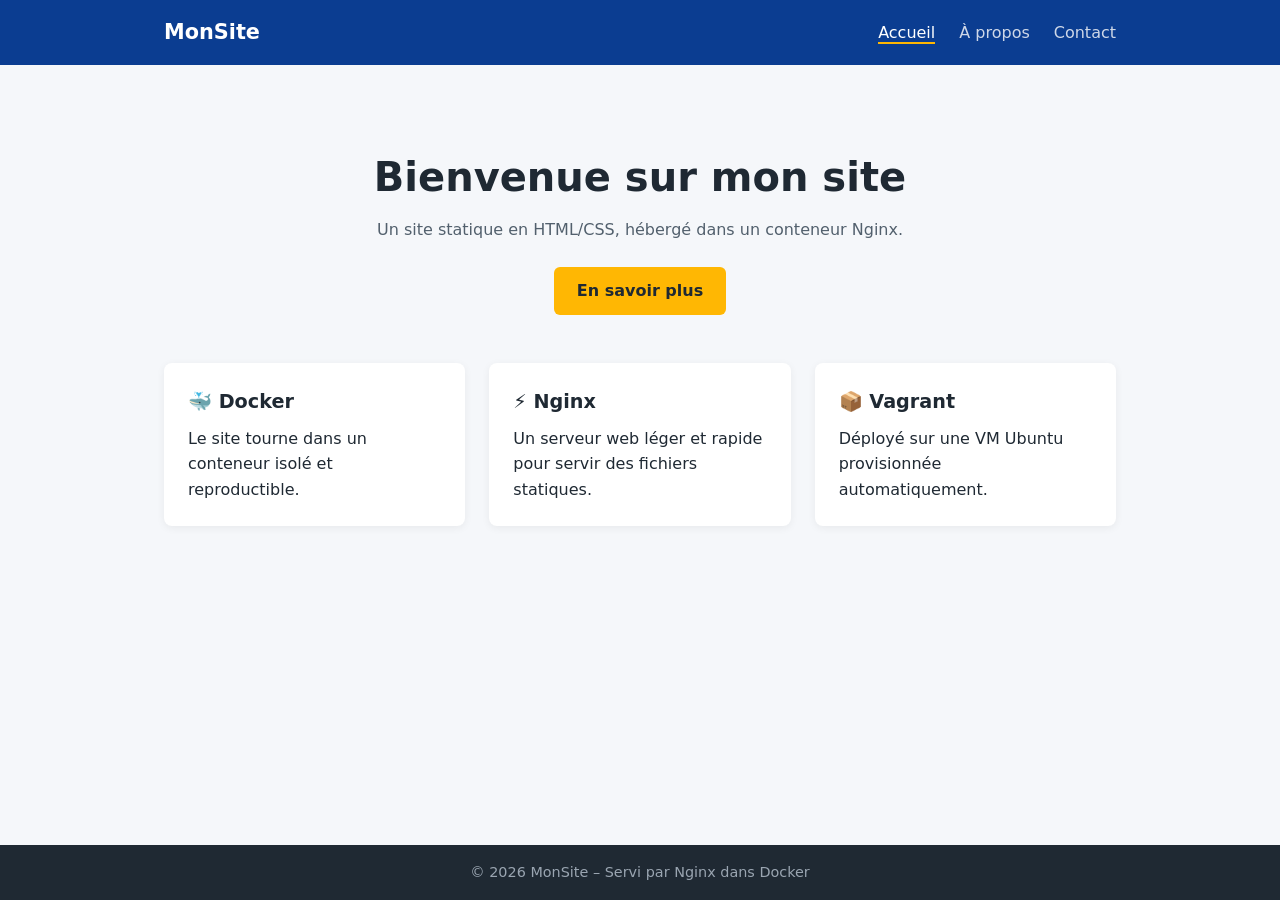
==== index.html @ 76753dfc "feat: ajout du site HTML initial" ====
<!DOCTYPE html>
<html lang="fr">
<head>
  <meta charset="UTF-8">
  <meta name="viewport" content="width=device-width, initial-scale=1.0">
  <title>Mon Site – Accueil</title>
  <link rel="stylesheet" href="style.css">
</head>
<body>
  <header>
    <nav>
      <a href="index.html" class="logo">MonSite</a>
      <ul>
        <li><a href="index.html" class="active">Accueil</a></li>
        <li><a href="apropos.html">À propos</a></li>
        <li><a href="contact.html">Contact</a></li>
      </ul>
    </nav>
  </header>

  <main>
    <section class="hero">
      <h1>Bienvenue sur mon site</h1>
      <p>Un site statique en HTML/CSS, hébergé dans un conteneur Nginx.</p>
      <a href="apropos.html" class="btn">En savoir plus</a>
    </section>

    <section class="cards">
      <article class="card">
        <h2>🐳 Docker</h2>
        <p>Le site tourne dans un conteneur isolé et reproductible.</p>
      </article>
      <article class="card">
        <h2>⚡ Nginx</h2>
        <p>Un serveur web léger et rapide pour servir des fichiers statiques.</p>
      </article>
      <article class="card">
        <h2>📦 Vagrant</h2>
        <p>Déployé sur une VM Ubuntu provisionnée automatiquement.</p>
      </article>
    </section>
  </main>

  <footer>
    <p>&copy; 2026 MonSite – Servi par Nginx dans Docker</p>
  </footer>
</body>
</html>
---- style.css ----
* { box-sizing: border-box; margin: 0; padding: 0; }

body {
  font-family: system-ui, -apple-system, "Segoe UI", Roboto, sans-serif;
  color: #1f2933;
  background: #f5f7fa;
  line-height: 1.6;
  display: flex;
  flex-direction: column;
  min-height: 100vh;
}

header { background: #0b3d91; color: #fff; }

nav {
  max-width: 1000px;
  margin: 0 auto;
  padding: 1rem 1.5rem;
  display: flex;
  justify-content: space-between;
  align-items: center;
}

nav .logo { color: #fff; font-weight: 700; font-size: 1.3rem; text-decoration: none; }

nav ul { list-style: none; display: flex; gap: 1.5rem; }

nav a { color: #cfd8e8; text-decoration: none; }
nav a:hover, nav a.active { color: #fff; border-bottom: 2px solid #ffb703; }

main { flex: 1; max-width: 1000px; margin: 0 auto; padding: 2rem 1.5rem; width: 100%; }

.hero { text-align: center; padding: 3rem 1rem; }
.hero h1 { font-size: 2.5rem; margin-bottom: 0.5rem; }
.hero p { color: #52606d; margin-bottom: 1.5rem; }

.btn {
  display: inline-block;
  background: #ffb703;
  color: #1f2933;
  padding: 0.7rem 1.4rem;
  border-radius: 6px;
  text-decoration: none;
  font-weight: 600;
  border: none;
  cursor: pointer;
}
.btn:hover { background: #e0a000; }

.cards { display: grid; grid-template-columns: repeat(auto-fit, minmax(250px, 1fr)); gap: 1.5rem; }

.card { background: #fff; padding: 1.5rem; border-radius: 8px; box-shadow: 0 2px 8px rgba(0,0,0,.06); }
.card h2 { font-size: 1.2rem; margin-bottom: 0.5rem; }

.content h1 { margin-bottom: 1rem; }
.content h2 { margin: 1.5rem 0 0.5rem; font-size: 1.3rem; }
.content ol { padding-left: 1.5rem; }
pre { background: #1f2933; color: #e5e9f0; padding: 1rem; border-radius: 6px; overflow-x: auto; }
code { font-family: ui-monospace, Menlo, Consolas, monospace; }

form { display: flex; flex-direction: column; gap: 1rem; max-width: 500px; margin-top: 1.5rem; }
label { display: flex; flex-direction: column; gap: 0.3rem; font-weight: 600; }
input, textarea { padding: 0.6rem; border: 1px solid #c5ced8; border-radius: 6px; font: inherit; }

footer { background: #1f2933; color: #9aa5b1; text-align: center; padding: 1rem; font-size: 0.9rem; }
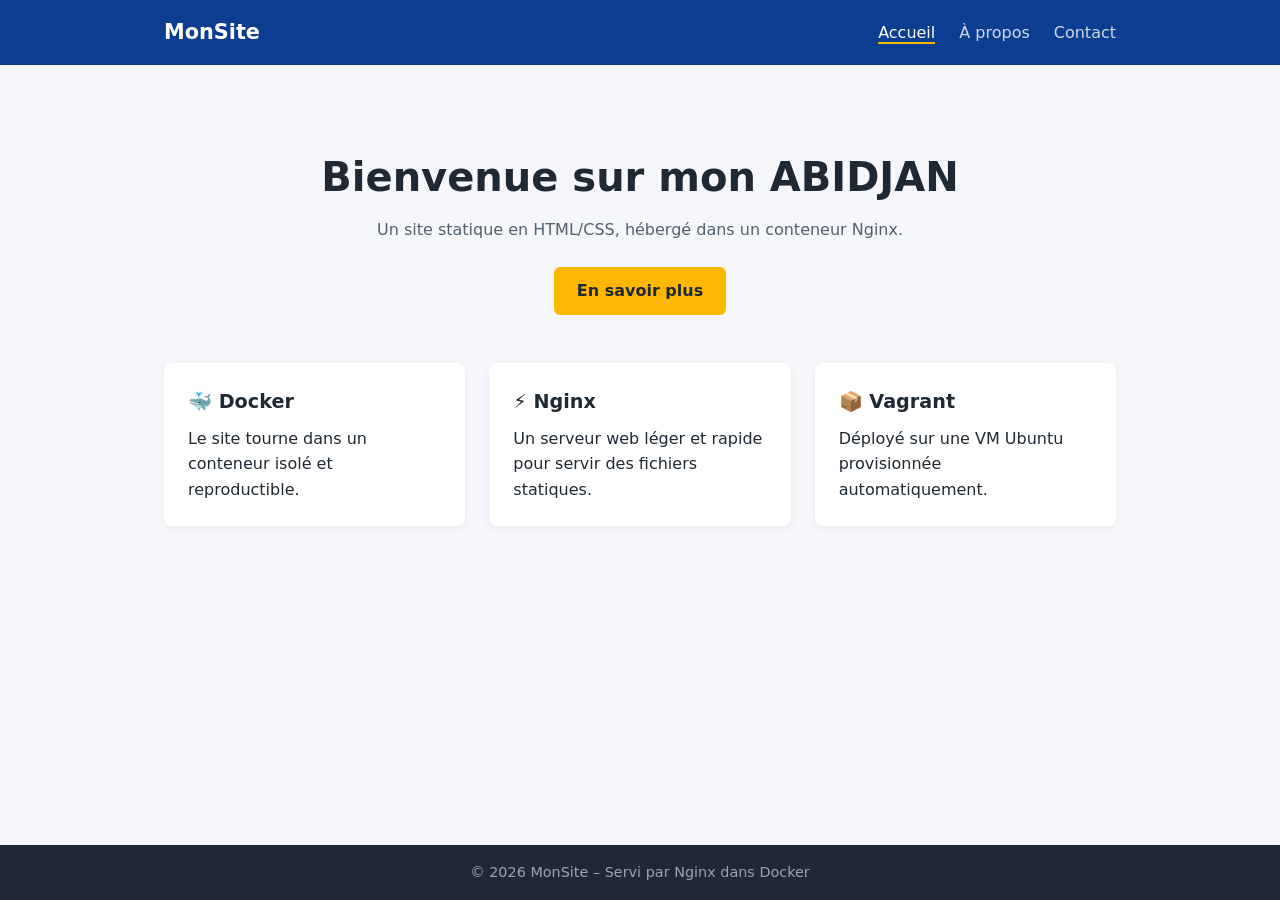
==== commit aa345fc9: "feat: personnalisation du titre d'accueil" ====
--- a/index.html
+++ b/index.html
@@ -20,7 +20,7 @@
 
   <main>
     <section class="hero">
-      <h1>Bienvenue sur mon site</h1>
+      <h1>Bienvenue sur mon ABIDJAN</h1>
       <p>Un site statique en HTML/CSS, hébergé dans un conteneur Nginx.</p>
       <a href="apropos.html" class="btn">En savoir plus</a>
     </section>
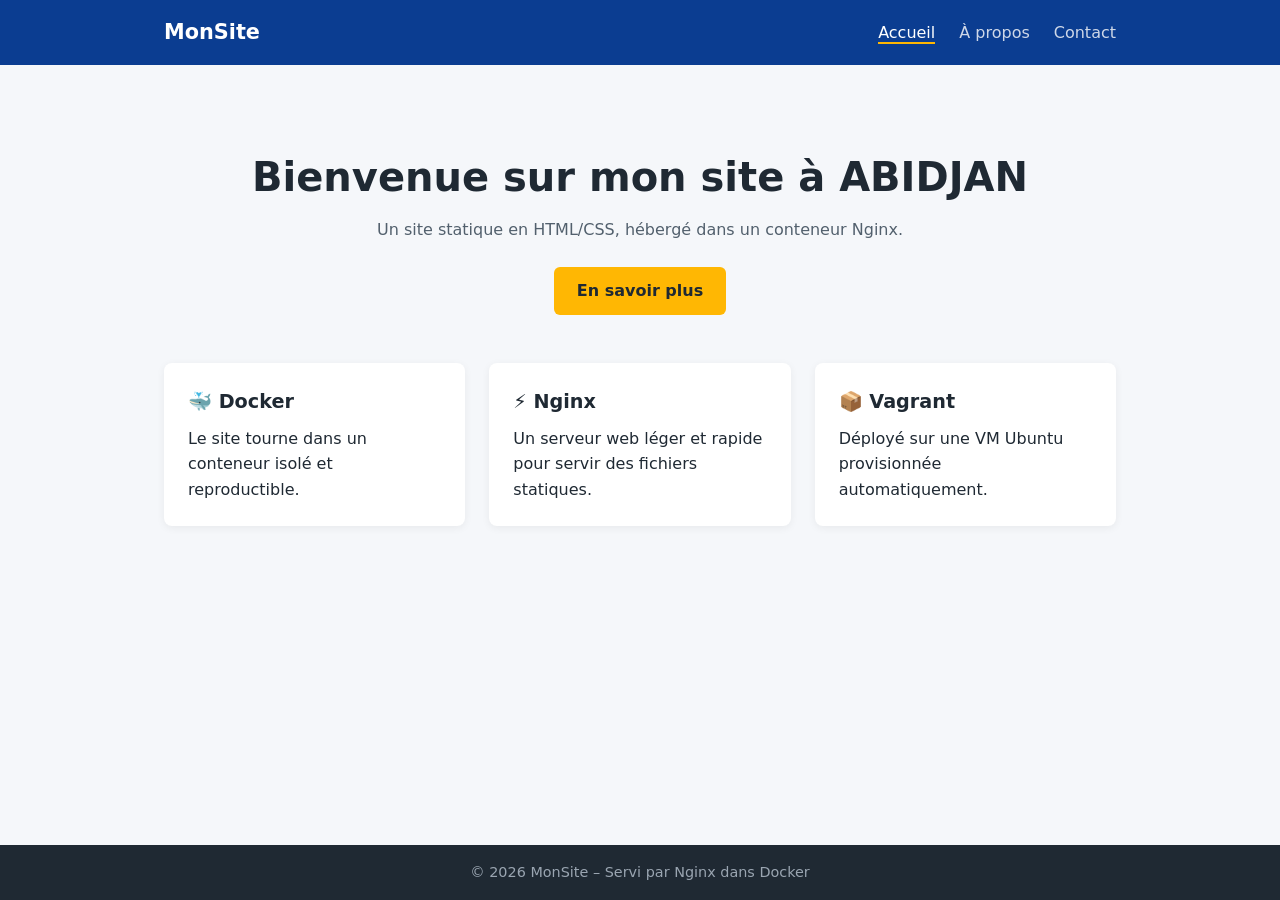
==== commit 037d3722: "feat: personnalisation du titre d'accueil" ====
--- a/index.html
+++ b/index.html
@@ -20,7 +20,7 @@
 
   <main>
     <section class="hero">
-      <h1>Bienvenue sur mon ABIDJAN</h1>
+      <h1>Bienvenue sur mon site à ABIDJAN</h1>
       <p>Un site statique en HTML/CSS, hébergé dans un conteneur Nginx.</p>
       <a href="apropos.html" class="btn">En savoir plus</a>
     </section>
